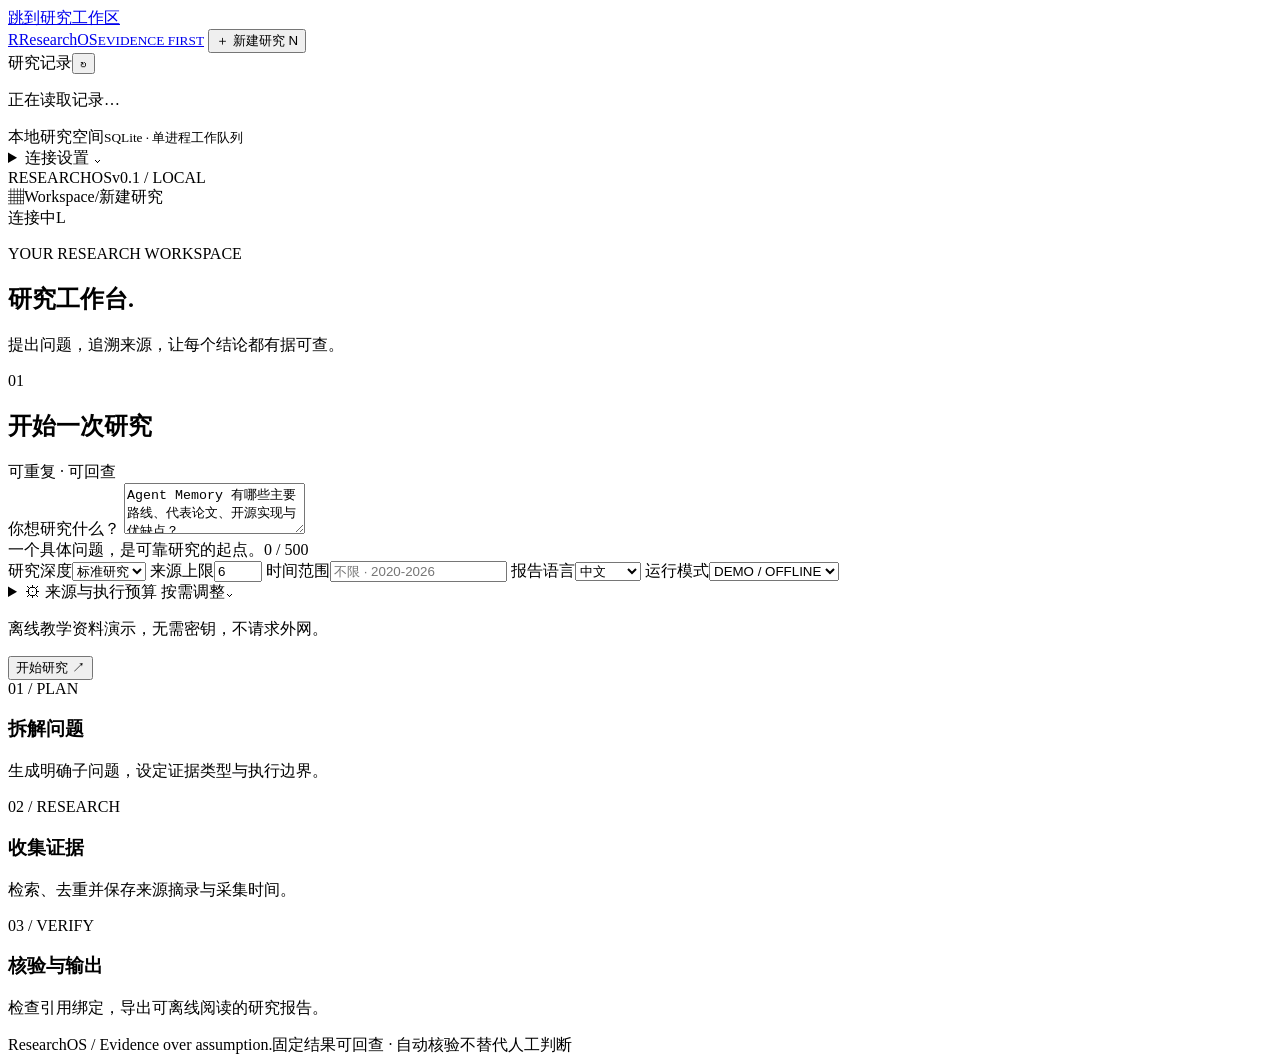
==== src/researchos/static/index.html @ a20c851e "feat(v3): deliver research workbench, measured demos, evaluation and deployment" ====
<!doctype html>
<html lang="zh-CN">
<head>
  <meta charset="utf-8">
  <meta name="viewport" content="width=device-width, initial-scale=1">
  <meta name="color-scheme" content="light">
  <meta name="theme-color" content="#173d31">
  <title>ResearchOS · 研究工作台</title>
  <link rel="stylesheet" href="/static/style.css">
  <script src="/static/app.js" defer></script>
</head>
<body>
  <a class="skip-link" href="#main-content">跳到研究工作区</a>
  <aside class="sidebar" aria-label="研究历史">
    <a class="brand" href="/" aria-label="ResearchOS 首页"><span class="brand-symbol" aria-hidden="true">R<span></span></span><span>Research<span class="brand-light">OS</span><small>EVIDENCE FIRST</small></span></a>
    <button id="new-research" class="button button-new" type="button"><span aria-hidden="true">＋</span> 新建研究 <span class="key-hint">N</span></button>
    <div class="sidebar-section-label"><span>研究记录</span><button id="refresh-history" class="icon-button" type="button" aria-label="刷新研究记录" title="刷新研究记录">↻</button></div>
    <nav id="history" class="history" aria-label="历史研究列表"><p class="sidebar-empty">正在读取记录…</p></nav>
    <div class="sidebar-bottom">
      <div class="workspace-note"><span class="local-indicator"></span><div>本地研究空间<small>SQLite · 单进程工作队列</small></div></div>
      <details class="api-settings" id="api-settings"><summary>连接设置 <span aria-hidden="true">⌄</span></summary><label for="api-key">API key <span class="muted">（如服务端要求）</span></label><div class="key-input-wrap"><input id="api-key" type="password" autocomplete="off" spellcheck="false" placeholder="仅保存在当前会话"><button id="save-key" type="button" class="button button-small">连接</button></div><p>使用 Bearer 认证，密钥仅保留在此浏览器会话。</p></details>
      <div class="sidebar-version"><span>RESEARCHOS</span><span>v0.1 / LOCAL</span></div>
    </div>
  </aside>

  <div class="main-shell">
    <header class="topbar"><div class="breadcrumb"><span class="workspace-icon" aria-hidden="true">▦</span><span>Workspace</span><span class="breadcrumb-slash">/</span><span id="breadcrumb-page">新建研究</span></div><div class="topbar-right"><span class="status-dot"></span><span id="connection-status">连接中</span><span class="topbar-divider"></span><span class="avatar" aria-label="本地用户">L</span></div></header>
    <main id="main-content" tabindex="-1">
      <div id="notice" class="notice" role="status" aria-live="polite" hidden></div>
      <section class="page-heading"><div><p class="eyebrow" id="page-eyebrow">YOUR RESEARCH WORKSPACE</p><h1 id="page-title">研究工作台<span class="heading-period">.</span></h1><p id="page-subtitle">提出问题，追溯来源，让每个结论都有据可查。</p></div><div id="run-actions" class="run-actions" hidden><span id="run-mode" class="badge badge-offline">DEMO / OFFLINE</span><button id="cancel-run" class="button button-quiet" type="button" hidden>停止研究</button></div></section>

      <section id="composer" class="composer card" aria-labelledby="composer-heading">
        <div class="composer-heading"><span class="section-number">01</span><h2 id="composer-heading">开始一次研究</h2><span class="tag">可重复 · 可回查</span></div>
        <form id="research-form">
          <label class="field-label" for="topic">你想研究什么？</label>
          <textarea id="topic" name="topic" rows="3" minlength="3" maxlength="500" required placeholder="例如：Agent Memory 有哪些主要路线、代表论文、开源实现与优缺点？">Agent Memory 有哪些主要路线、代表论文、开源实现与优缺点？</textarea>
          <div class="topic-footer"><span>一个具体问题，是可靠研究的起点。</span><span id="topic-count">0 / 500</span></div>
          <div class="form-grid">
            <label>研究深度<select id="depth" name="depth"><option value="quick">快速概览</option><option value="standard" selected>标准研究</option><option value="deep">深入研究</option></select></label>
            <label>来源上限<input id="max-sources" name="max_sources" type="number" min="1" max="20" value="6" required></label>
            <label>时间范围<input id="time-range" name="time_range" type="text" pattern="[0-9]{4}-[0-9]{4}" maxlength="9" placeholder="不限 · 2020-2026" title="格式为 2020-2026；年份范围 1900–2100"></label>
            <label>报告语言<select id="language" name="language"><option value="zh">中文</option><option value="en">English</option></select></label>
            <label>运行模式<select id="mode" name="mode"><option value="offline">DEMO / OFFLINE</option><option value="live">LIVE / 真实联网</option></select></label>
          </div>
          <details class="advanced-settings"><summary><span aria-hidden="true">⚙</span> 来源与执行预算 <span class="muted">按需调整</span><span class="details-chevron" aria-hidden="true">⌄</span></summary><div class="advanced-content"><fieldset class="provider-fieldset"><legend>联网来源</legend><div class="provider-options"><label><input type="checkbox" name="provider" value="github" checked> GitHub</label><label><input type="checkbox" name="provider" value="arxiv" checked> arXiv</label><label><input type="checkbox" name="provider" value="web"> Web / Brave Search</label></div><p class="field-help">LIVE 模式使用实际 HTTP 请求；Web Search 需要服务端配置 RESEARCH_WEB_API_KEY。</p></fieldset><div class="budget-grid"><label>最长时间（秒）<input id="max-seconds" type="number" min="0.05" max="300" step="0.05" value="60" required></label><label>工具调用上限<input id="max-tool-calls" type="number" min="1" max="40" value="12" required></label><label>最多研究轮次<select id="max-rounds"><option value="1">1 轮</option><option value="2">2 轮</option></select></label><label>LLM 费用上限（USD）<input id="max-cost" type="number" min="0" max="5" step="0.01" value="0" required></label></div></div></details>
          <div class="composer-bottom"><p id="mode-description"><span class="small-dot"></span>离线教学资料演示，无需密钥，不请求外网。</p><button id="submit-research" class="button button-primary" type="submit">开始研究 <span aria-hidden="true">↗</span></button></div>
        </form>
      </section>

      <section id="welcome" class="welcome-grid" aria-label="研究流程"><article><span class="welcome-step">01 / PLAN</span><h3>拆解问题</h3><p>生成明确子问题，设定证据类型与执行边界。</p></article><article><span class="welcome-step">02 / RESEARCH</span><h3>收集证据</h3><p>检索、去重并保存来源摘录与采集时间。</p></article><article><span class="welcome-step">03 / VERIFY</span><h3>核验与输出</h3><p>检查引用绑定，导出可离线阅读的研究报告。</p></article></section>

      <section id="run-workspace" hidden aria-label="研究详情">
        <div class="run-meta"><div><span id="run-status" class="status-pill">等待中</span><span id="run-id" class="mono"></span></div><span id="run-timestamp"></span></div>
        <section class="plan-section" aria-labelledby="plan-heading"><div class="section-heading"><h2 id="plan-heading">研究计划 <span id="plan-progress" class="count-label"></span></h2><span id="run-duration" class="meta-text"></span></div><div id="plan-cards" class="plan-grid"><p class="muted">计划生成中…</p></div></section>
        <div id="run-reasons" class="run-reasons" hidden></div>
        <div class="tabs" role="tablist" aria-label="研究内容"><button id="tab-overview" type="button" role="tab" aria-selected="true" aria-controls="panel-overview" class="tab active" data-panel="overview">证据概览 <span id="source-count">0</span></button><button id="tab-report" type="button" role="tab" aria-selected="false" aria-controls="panel-report" class="tab" data-panel="report">研究报告</button><button id="tab-trace" type="button" role="tab" aria-selected="false" aria-controls="panel-trace" class="tab" data-panel="trace">执行 Trace <span id="event-count">0</span></button><button id="tab-memory" type="button" role="tab" aria-selected="false" aria-controls="panel-memory" class="tab" data-panel="memory">证据记忆</button><span id="stream-state" class="stream-state">等待事件</span></div>

        <section id="panel-overview" role="tabpanel" aria-labelledby="tab-overview" class="tab-panel"><div class="overview-grid"><section class="card sources-card"><div class="card-heading"><div><p class="eyebrow">SOURCE LIBRARY</p><h2>来源与证据</h2></div><span class="tiny-label">点击查看原始摘录</span></div><div id="sources-list" class="sources-list"></div></section><aside class="audit-column"><section class="card audit-card"><div class="card-heading"><div><p class="eyebrow">EVIDENCE CHECK</p><h2>引用核验</h2></div><span id="check-symbol" class="check-symbol">—</span></div><div id="checks-content" class="checks-content"><p class="muted">报告生成后运行确定性检查。</p></div><p class="audit-note">自动检查验证来源与引用的结构关系。语义是否忠实仍需人工复核。</p></section><section class="card usage-card"><p class="eyebrow">RUN AT A GLANCE</p><dl id="usage-list" class="usage-list"></dl></section></aside></div></section>

        <section id="panel-report" role="tabpanel" aria-labelledby="tab-report" class="tab-panel" hidden><div class="report-toolbar"><div><h2>研究报告</h2><p id="report-hint">报告将随研究完成生成，可离线导出。</p></div><div class="download-actions"><button id="download-md" class="button button-quiet" type="button" disabled>↓ Markdown</button><button id="download-html" class="button button-primary button-small" type="button" disabled>↓ HTML</button></div></div><div id="citation-links" class="citation-links" aria-label="报告引用"></div><div id="report-empty" class="empty-state"><span class="empty-icon" aria-hidden="true">▤</span><h3>报告准备中</h3><p>来源采集和引用检查完成后，报告会显示在这里。</p></div><iframe id="report-frame" title="研究报告预览" sandbox="allow-same-origin" hidden></iframe></section>

        <section id="panel-trace" role="tabpanel" aria-labelledby="tab-trace" class="tab-panel" hidden><div class="section-heading"><div><h2>执行记录</h2><p class="muted">保留计划、角色执行、工具结果与失败信息。</p></div><button id="download-trace" class="button button-quiet button-small" type="button">↓ Trace JSON</button></div><div class="card trace-card"><div class="trace-table-wrap"><table class="trace-table"><thead><tr><th>时间</th><th>事件 / 角色</th><th>执行详情</th><th>耗时</th></tr></thead><tbody id="trace-body"></tbody></table></div><p id="trace-empty" class="table-empty">等待第一条执行事件…</p></div></section>

        <section id="panel-memory" role="tabpanel" aria-labelledby="tab-memory" class="tab-panel" hidden><div class="card memory-card"><p class="eyebrow">RESEARCH MEMORY / FTS5</p><h2>在本次研究的证据中检索</h2><p class="muted">搜索已保存的标题与正文摘录，不会产生外网请求。</p><form id="memory-form" class="memory-search"><label for="memory-query" class="sr-only">检索关键词</label><input id="memory-query" type="search" maxlength="200" required placeholder="输入关键词，例如 Memory、SQLite…"><button class="button button-primary" type="submit">检索证据 <span aria-hidden="true">→</span></button></form><div id="memory-results" class="memory-results" aria-live="polite"><p class="muted">研究来源保存后，即可在这里检索。</p></div></div></section>
      </section>
      <footer class="page-footer"><span>ResearchOS <span class="footer-separator">/</span> Evidence over assumption.</span><span>固定结果可回查 · 自动核验不替代人工判断</span></footer>
    </main>
  </div>

  <dialog id="source-dialog" aria-labelledby="source-dialog-title"><div class="dialog-heading"><span class="eyebrow">SOURCE DETAIL</span><button id="close-source" class="icon-button" type="button" aria-label="关闭来源详情">×</button></div><div id="source-detail"></div></dialog>
</body>
</html>
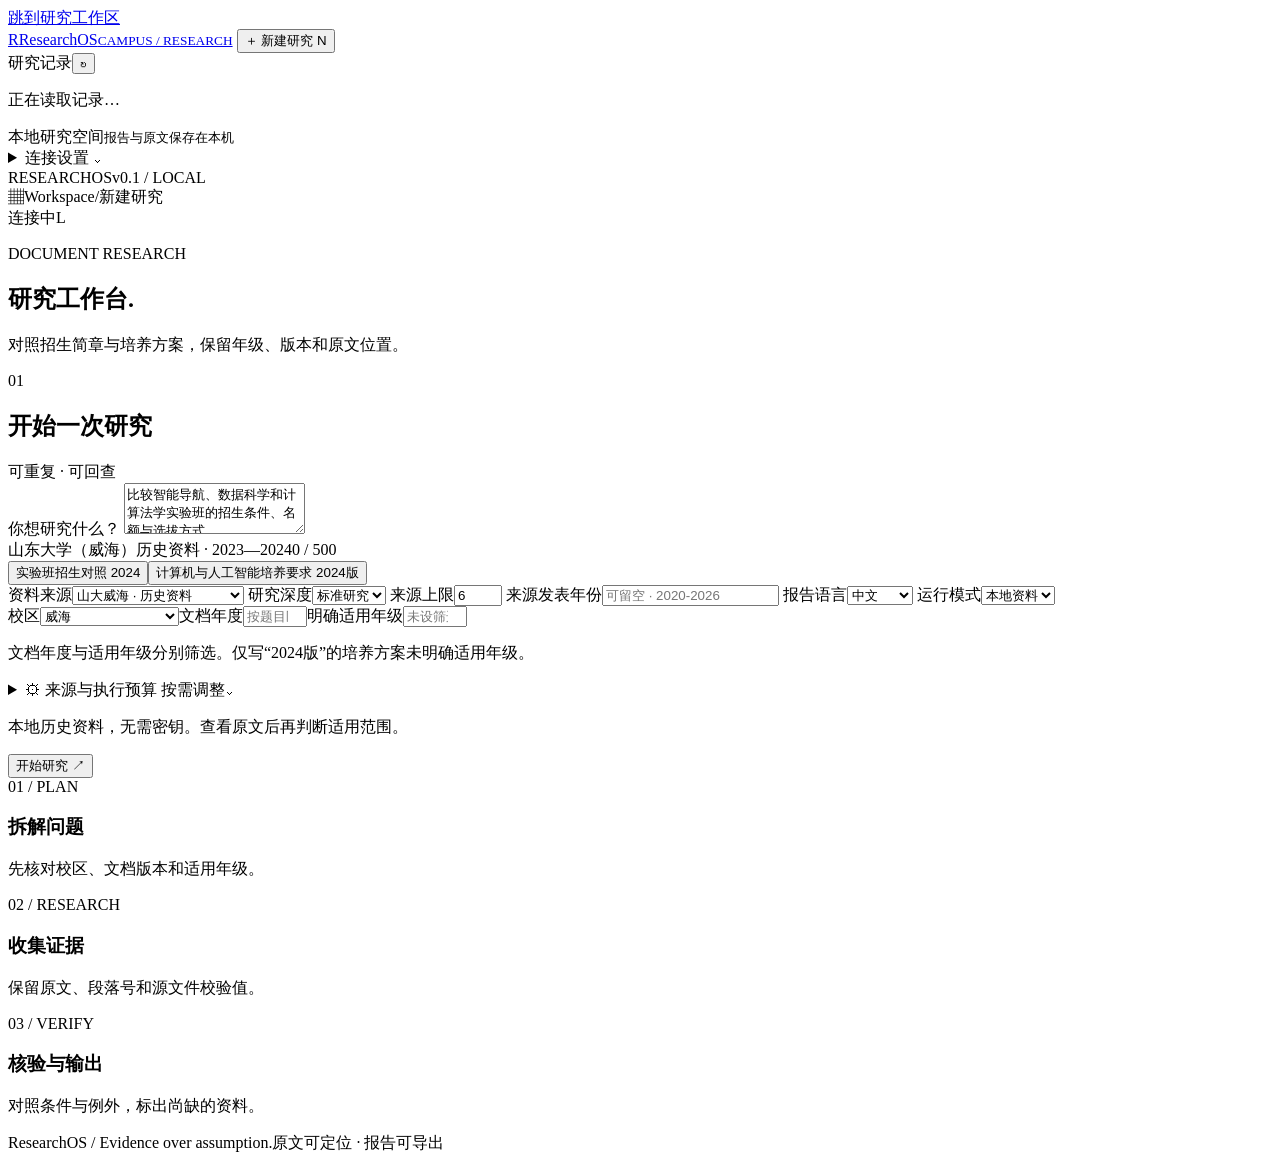
==== commit 8b19c304: "Add campus source comparisons and refine the research workspace" ====
--- a/src/researchos/static/index.html
+++ b/src/researchos/static/index.html
@@ -12,12 +12,12 @@
 <body>
   <a class="skip-link" href="#main-content">跳到研究工作区</a>
   <aside class="sidebar" aria-label="研究历史">
-    <a class="brand" href="/" aria-label="ResearchOS 首页"><span class="brand-symbol" aria-hidden="true">R<span></span></span><span>Research<span class="brand-light">OS</span><small>EVIDENCE FIRST</small></span></a>
+    <a class="brand" href="/" aria-label="ResearchOS 首页"><span class="brand-symbol" aria-hidden="true">R<span></span></span><span>Research<span class="brand-light">OS</span><small>CAMPUS / RESEARCH</small></span></a>
     <button id="new-research" class="button button-new" type="button"><span aria-hidden="true">＋</span> 新建研究 <span class="key-hint">N</span></button>
     <div class="sidebar-section-label"><span>研究记录</span><button id="refresh-history" class="icon-button" type="button" aria-label="刷新研究记录" title="刷新研究记录">↻</button></div>
     <nav id="history" class="history" aria-label="历史研究列表"><p class="sidebar-empty">正在读取记录…</p></nav>
     <div class="sidebar-bottom">
-      <div class="workspace-note"><span class="local-indicator"></span><div>本地研究空间<small>SQLite · 单进程工作队列</small></div></div>
+      <div class="workspace-note"><span class="local-indicator"></span><div>本地研究空间<small>报告与原文保存在本机</small></div></div>
       <details class="api-settings" id="api-settings"><summary>连接设置 <span aria-hidden="true">⌄</span></summary><label for="api-key">API key <span class="muted">（如服务端要求）</span></label><div class="key-input-wrap"><input id="api-key" type="password" autocomplete="off" spellcheck="false" placeholder="仅保存在当前会话"><button id="save-key" type="button" class="button button-small">连接</button></div><p>使用 Bearer 认证，密钥仅保留在此浏览器会话。</p></details>
       <div class="sidebar-version"><span>RESEARCHOS</span><span>v0.1 / LOCAL</span></div>
     </div>
@@ -27,27 +27,30 @@
     <header class="topbar"><div class="breadcrumb"><span class="workspace-icon" aria-hidden="true">▦</span><span>Workspace</span><span class="breadcrumb-slash">/</span><span id="breadcrumb-page">新建研究</span></div><div class="topbar-right"><span class="status-dot"></span><span id="connection-status">连接中</span><span class="topbar-divider"></span><span class="avatar" aria-label="本地用户">L</span></div></header>
     <main id="main-content" tabindex="-1">
       <div id="notice" class="notice" role="status" aria-live="polite" hidden></div>
-      <section class="page-heading"><div><p class="eyebrow" id="page-eyebrow">YOUR RESEARCH WORKSPACE</p><h1 id="page-title">研究工作台<span class="heading-period">.</span></h1><p id="page-subtitle">提出问题，追溯来源，让每个结论都有据可查。</p></div><div id="run-actions" class="run-actions" hidden><span id="run-mode" class="badge badge-offline">DEMO / OFFLINE</span><button id="cancel-run" class="button button-quiet" type="button" hidden>停止研究</button></div></section>
+      <section class="page-heading"><div><p class="eyebrow" id="page-eyebrow">DOCUMENT RESEARCH</p><h1 id="page-title">研究工作台<span class="heading-period">.</span></h1><p id="page-subtitle">对照招生简章与培养方案，保留年级、版本和原文位置。</p></div><div id="run-actions" class="run-actions" hidden><span id="run-mode" class="badge badge-offline">DEMO / OFFLINE</span><button id="cancel-run" class="button button-quiet" type="button" hidden>停止研究</button></div></section>
 
       <section id="composer" class="composer card" aria-labelledby="composer-heading">
         <div class="composer-heading"><span class="section-number">01</span><h2 id="composer-heading">开始一次研究</h2><span class="tag">可重复 · 可回查</span></div>
         <form id="research-form">
           <label class="field-label" for="topic">你想研究什么？</label>
-          <textarea id="topic" name="topic" rows="3" minlength="3" maxlength="500" required placeholder="例如：Agent Memory 有哪些主要路线、代表论文、开源实现与优缺点？">Agent Memory 有哪些主要路线、代表论文、开源实现与优缺点？</textarea>
-          <div class="topic-footer"><span>一个具体问题，是可靠研究的起点。</span><span id="topic-count">0 / 500</span></div>
+          <textarea id="topic" name="topic" rows="3" minlength="3" maxlength="500" required placeholder="例如：比较计算机与人工智能专业的毕业学分和修业年限">比较智能导航、数据科学和计算法学实验班的招生条件、名额与选拔方式</textarea>
+          <div class="topic-footer"><span id="corpus-note">山东大学（威海）历史资料 · 2023—2024</span><span id="topic-count">0 / 500</span></div>
+          <div id="case-shortcuts" class="case-shortcuts" aria-label="示例问题"><button type="button" data-example="admission">实验班招生对照 <span>2024</span></button><button type="button" data-example="curriculum">计算机与人工智能培养要求 <span>2024版</span></button></div>
           <div class="form-grid">
-            <label>研究深度<select id="depth" name="depth"><option value="quick">快速概览</option><option value="standard" selected>标准研究</option><option value="deep">深入研究</option></select></label>
+            <label>资料来源<select id="corpus" name="corpus"><option value="campus">山大威海 · 历史资料</option><option value="teaching">Agent Memory · 教学资料</option></select></label>
+            <label id="generic-depth">研究深度<select id="depth" name="depth"><option value="quick">快速概览</option><option value="standard" selected>标准研究</option><option value="deep">深入研究</option></select></label>
             <label>来源上限<input id="max-sources" name="max_sources" type="number" min="1" max="20" value="6" required></label>
-            <label>时间范围<input id="time-range" name="time_range" type="text" pattern="[0-9]{4}-[0-9]{4}" maxlength="9" placeholder="不限 · 2020-2026" title="格式为 2020-2026；年份范围 1900–2100"></label>
-            <label>报告语言<select id="language" name="language"><option value="zh">中文</option><option value="en">English</option></select></label>
-            <label>运行模式<select id="mode" name="mode"><option value="offline">DEMO / OFFLINE</option><option value="live">LIVE / 真实联网</option></select></label>
+            <label id="generic-date">来源发表年份<input id="time-range" name="time_range" type="text" pattern="[0-9]{4}-[0-9]{4}" maxlength="9" placeholder="可留空 · 2020-2026" title="格式为 2020-2026；年份范围 1900–2100"></label>
+            <label id="generic-language">报告语言<select id="language" name="language"><option value="zh">中文</option><option value="en">English</option></select></label>
+            <label>运行模式<select id="mode" name="mode"><option value="offline">本地资料</option><option value="live">联网检索</option></select></label>
           </div>
+          <div class="campus-filters" id="campus-filters"><label>校区<select id="campus"><option value="威海">威海</option><option value="济南">济南（无收录资料）</option><option value="青岛">青岛（无收录资料）</option></select></label><label>文档年度<input id="document-year" type="number" min="1900" max="2100" placeholder="按题目匹配"></label><label>明确适用年级<input id="cohort" type="number" min="1900" max="2100" placeholder="未设筛选"></label><p class="field-help">文档年度与适用年级分别筛选。仅写“2024版”的培养方案未明确适用年级。</p></div>
           <details class="advanced-settings"><summary><span aria-hidden="true">⚙</span> 来源与执行预算 <span class="muted">按需调整</span><span class="details-chevron" aria-hidden="true">⌄</span></summary><div class="advanced-content"><fieldset class="provider-fieldset"><legend>联网来源</legend><div class="provider-options"><label><input type="checkbox" name="provider" value="github" checked> GitHub</label><label><input type="checkbox" name="provider" value="arxiv" checked> arXiv</label><label><input type="checkbox" name="provider" value="web"> Web / Brave Search</label></div><p class="field-help">LIVE 模式使用实际 HTTP 请求；Web Search 需要服务端配置 RESEARCH_WEB_API_KEY。</p></fieldset><div class="budget-grid"><label>最长时间（秒）<input id="max-seconds" type="number" min="0.05" max="300" step="0.05" value="60" required></label><label>工具调用上限<input id="max-tool-calls" type="number" min="1" max="40" value="12" required></label><label>最多研究轮次<select id="max-rounds"><option value="1">1 轮</option><option value="2">2 轮</option></select></label><label>LLM 费用上限（USD）<input id="max-cost" type="number" min="0" max="5" step="0.01" value="0" required></label></div></div></details>
-          <div class="composer-bottom"><p id="mode-description"><span class="small-dot"></span>离线教学资料演示，无需密钥，不请求外网。</p><button id="submit-research" class="button button-primary" type="submit">开始研究 <span aria-hidden="true">↗</span></button></div>
+          <div class="composer-bottom"><p id="mode-description"><span class="small-dot"></span>本地历史资料，无需密钥。查看原文后再判断适用范围。</p><button id="submit-research" class="button button-primary" type="submit">开始研究 <span aria-hidden="true">↗</span></button></div>
         </form>
       </section>
 
-      <section id="welcome" class="welcome-grid" aria-label="研究流程"><article><span class="welcome-step">01 / PLAN</span><h3>拆解问题</h3><p>生成明确子问题，设定证据类型与执行边界。</p></article><article><span class="welcome-step">02 / RESEARCH</span><h3>收集证据</h3><p>检索、去重并保存来源摘录与采集时间。</p></article><article><span class="welcome-step">03 / VERIFY</span><h3>核验与输出</h3><p>检查引用绑定，导出可离线阅读的研究报告。</p></article></section>
+      <section id="welcome" class="welcome-grid" aria-label="研究流程"><article><span class="welcome-step">01 / PLAN</span><h3>拆解问题</h3><p>先核对校区、文档版本和适用年级。</p></article><article><span class="welcome-step">02 / RESEARCH</span><h3>收集证据</h3><p>保留原文、段落号和源文件校验值。</p></article><article><span class="welcome-step">03 / VERIFY</span><h3>核验与输出</h3><p>对照条件与例外，标出尚缺的资料。</p></article></section>
 
       <section id="run-workspace" hidden aria-label="研究详情">
         <div class="run-meta"><div><span id="run-status" class="status-pill">等待中</span><span id="run-id" class="mono"></span></div><span id="run-timestamp"></span></div>
@@ -61,9 +64,9 @@
 
         <section id="panel-trace" role="tabpanel" aria-labelledby="tab-trace" class="tab-panel" hidden><div class="section-heading"><div><h2>执行记录</h2><p class="muted">保留计划、角色执行、工具结果与失败信息。</p></div><button id="download-trace" class="button button-quiet button-small" type="button">↓ Trace JSON</button></div><div class="card trace-card"><div class="trace-table-wrap"><table class="trace-table"><thead><tr><th>时间</th><th>事件 / 角色</th><th>执行详情</th><th>耗时</th></tr></thead><tbody id="trace-body"></tbody></table></div><p id="trace-empty" class="table-empty">等待第一条执行事件…</p></div></section>
 
-        <section id="panel-memory" role="tabpanel" aria-labelledby="tab-memory" class="tab-panel" hidden><div class="card memory-card"><p class="eyebrow">RESEARCH MEMORY / FTS5</p><h2>在本次研究的证据中检索</h2><p class="muted">搜索已保存的标题与正文摘录，不会产生外网请求。</p><form id="memory-form" class="memory-search"><label for="memory-query" class="sr-only">检索关键词</label><input id="memory-query" type="search" maxlength="200" required placeholder="输入关键词，例如 Memory、SQLite…"><button class="button button-primary" type="submit">检索证据 <span aria-hidden="true">→</span></button></form><div id="memory-results" class="memory-results" aria-live="polite"><p class="muted">研究来源保存后，即可在这里检索。</p></div></div></section>
+        <section id="panel-memory" role="tabpanel" aria-labelledby="tab-memory" class="tab-panel" hidden><div class="card memory-card"><p class="eyebrow">RESEARCH MEMORY / FTS5</p><h2>在本次研究的证据中检索</h2><p class="muted">搜索已保存的标题与正文摘录，不会产生外网请求。</p><form id="memory-form" class="memory-search"><label for="memory-query" class="sr-only">检索关键词</label><input id="memory-query" type="search" maxlength="200" required placeholder="输入关键词，例如 统计学、修业年限…"><button class="button button-primary" type="submit">检索证据 <span aria-hidden="true">→</span></button></form><div id="memory-results" class="memory-results" aria-live="polite"><p class="muted">研究来源保存后，即可在这里检索。</p></div></div></section>
       </section>
-      <footer class="page-footer"><span>ResearchOS <span class="footer-separator">/</span> Evidence over assumption.</span><span>固定结果可回查 · 自动核验不替代人工判断</span></footer>
+      <footer class="page-footer"><span>ResearchOS <span class="footer-separator">/</span> Evidence over assumption.</span><span>原文可定位 · 报告可导出</span></footer>
     </main>
   </div>
 
